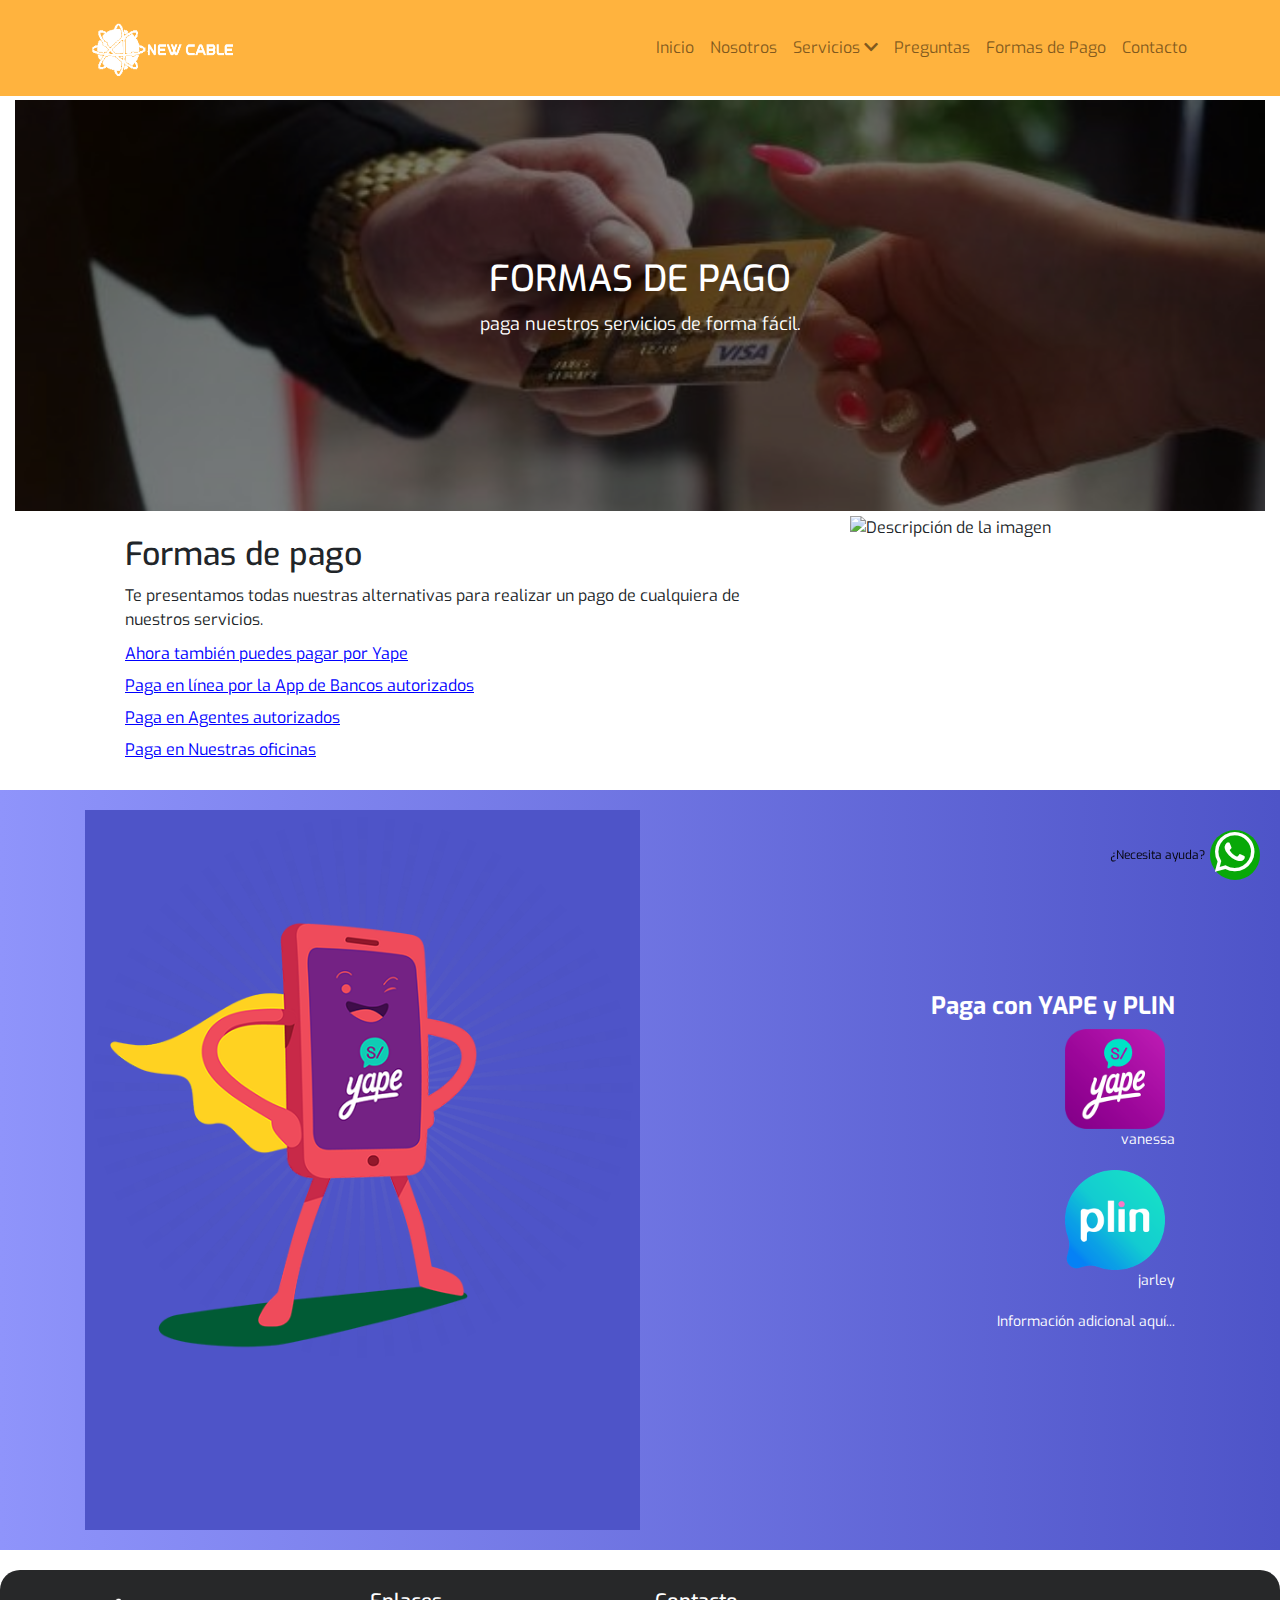
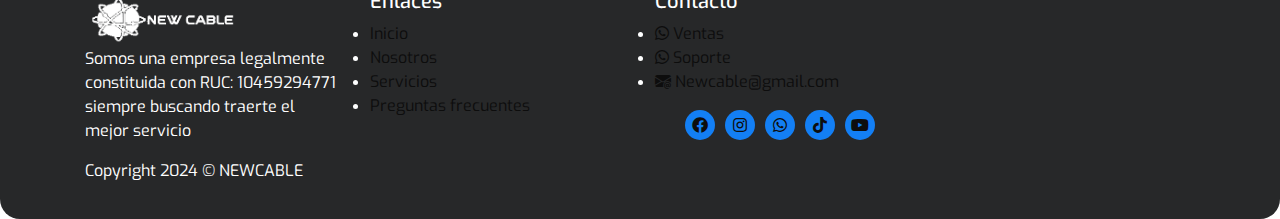
==== formadePago.html @ 8bdfc082 "subiendo proyecto" ====
<!DOCTYPE html>
<html lang="es">
<head>
    <meta charset="UTF-8">
    <meta name="viewport" content="width=device-width, initial-scale=1.0">
    <title>Navbar Responsivo</title>
    <link rel="stylesheet" href="https://stackpath.bootstrapcdn.com/bootstrap/4.5.2/css/bootstrap.min.css">
    <link rel="stylesheet" href="https://cdnjs.cloudflare.com/ajax/libs/font-awesome/5.15.4/css/all.min.css">
    <link href="https://cdn.jsdelivr.net/npm/bootstrap@5.3.2/dist/css/bootstrap.min.css" rel="stylesheet"
        integrity="sha384-T3c6CoIi6uLrA9TneNEoa7RxnatzjcDSCmG1MXxSR1GAsXEV/Dwwykc2MPK8M2HN" crossorigin="anonymous">
    <link rel="stylesheet" href="https://cdnjs.cloudflare.com/ajax/libs/font-awesome/5.15.4/css/all.min.css" integrity="sha512-q15YVnDPsFd6dvLXtdTjUj/FcVJ+ZnkcMW9sTiYgjioUqbyzkbTuD8jDCBmY9kRkUgg3EYcNUlKfK+GirPOfQQ==" crossorigin="anonymous" referrerpolicy="no-referrer" />

    <link rel="stylesheet" href="https://cdn.jsdelivr.net/npm/bootstrap-icons@1.11.3/font/bootstrap-icons.min.css">
    <link rel="stylesheet" href="https://cdn.jsdelivr.net/npm/aos@2.3.4/dist/aos.css" />
    <link rel="stylesheet" href="css/navbar.css">
    <link rel="stylesheet" href="css/footer.css">
    <link rel="stylesheet" href="css/formasdepago-imagenCabecera.css">
    <link rel="stylesheet" href="css/formasdepago-textosizquierda.css">
    <link rel="stylesheet" href="css/formasdepago-fondoanimado.css">
    <link rel="stylesheet" href="css/formasdepago-imagenesFondoanimado.css">
    
    <link rel="stylesheet" href="css/btnWhatsappFlotante.css">

</head>
<body>
    <nav class="navbar navbar-expand-lg navbar-light">
        <div class="container">
            <a class="navbar-brand" href="index.html">
                <img src="images/logo1.png" alt="Logo">
            </a>
            <button class="navbar-toggler" type="button" data-toggle="collapse" data-target="#navbarSupportedContent" aria-controls="navbarSupportedContent" aria-expanded="false" aria-label="Toggle navigation">
                <span class="navbar-toggler-icon"></span>
            </button>
    
            <div class="collapse navbar-collapse" id="navbarSupportedContent">
                <ul class="navbar-nav ml-auto">
                    <li class="nav-item">
                        <a class="nav-link" href="#">Inicio</a>
                    </li>
                    <li class="nav-item">
                        <a class="nav-link" href="nosotros.html">Nosotros</a>
                    </li>
                    <li class="nav-item dropdown">
                        <a class="nav-link dropdown-toggle" href="#" id="navbarDropdownServicios" role="button" data-toggle="dropdown" aria-haspopup="true" aria-expanded="false">
                            Servicios <i class="fas fa-chevron-down"></i>
                        </a>
                        <div class="dropdown-menu dropdown-menu-right mx-auto mx-md-0" aria-labelledby="navbarDropdownServicios">
                            <a class="dropdown-item text-center text-md-left" href="#">Internet</a>
                            <a class="dropdown-item text-center text-md-left" href="#">Cable</a>
                            <a class="dropdown-item text-center text-md-left" href="#">Duos</a>
                        </div>
                    </li>
                    
                    <li class="nav-item">
                        <a class="nav-link" href="preguntas.html">Preguntas</a>
                    </li>
                    <li class="nav-item">
                        <a class="nav-link" href="formadePago.html">Formas de Pago</a>
                    </li>
                    <li class="nav-item">
                        <a class="nav-link" href="#">Contacto</a>
                    </li>
                </ul>
            </div>
        </div>
    </nav>


    <main class="py-1">
        <div class="container-fluid">
            <div class="row">
                <div class="col-12">
                    <div class="image-wrapper">
                        <img src="images/imgpago1.jpg" alt="Imagen de fondo">
                        <div class="overlay"></div>
                        <div class="content">
                            <h1>FORMAS DE PAGO</h1>
                            <p>paga nuestros servicios de forma fácil.</p>
                        </div>
                    </div>
                </div>
            </div>
        </div>
    </main>

    <div class="container">
        <div class="row">
            <div class="col-lg-8">
                <div class="text-container-wrapper">
                    <div class="text-container">
                        <h2>Formas de pago</h2>
                        <p>Te presentamos todas nuestras alternativas para realizar un pago de cualquiera de nuestros servicios.</p>
                        <a href="#" class="d-block mb-2">Ahora también puedes pagar por Yape</a>
                        <a href="#" class="d-block mb-2">Paga en línea por la App de Bancos autorizados</a>
                        <a href="#" class="d-block mb-2">Paga en Agentes autorizados</a>
                        <a href="#" class="d-block mb-2">Paga en Nuestras oficinas</a>
                    </div>
                </div>
            </div>
            <div class="col-lg-4 d-none d-lg-block">
                <div class="image-container">
                    <img src="tu_imagen.jpg" alt="Descripción de la imagen" class="img-fluid">
                </div>
            </div>
        </div>
    </div>




    
    <section class="animated-background">
        <div class="container">
            
            <div class="area">
                <img src="images/yapito.png" alt="">
            </div>
            <div class="content-right">
                <h2>Paga con YAPE y PLIN</h2>
                <div class="payment-method">
                    <img src="images/logo-yape.png" alt="YAPE">
                    <p>vanessa</p>
                </div>
                <div class="payment-method">
                    <img src="images/logo-plin.png" alt="PLIN">
                    <p>jarley</p>
                </div>
                <div class="additional-info">
                    <p>Información adicional aquí...</p>
                </div>
            </div>
        </div>
        <ul class="circles">
            <li></li>
            <li></li>
            <li></li>
            <li></li>
            <li></li>
            <li></li>
            <li></li>
            <li></li>
            <li></li>
            <li></li>
        </ul>
    </section>

    

    <footer class="footer-bg">
        <div class="container">
            <div class="row">
                <div class="col-md-3">
                    <img src="images/logo1.png" alt="Logo de la empresa" style="width: 150px;">
                    <p>Somos una empresa legalmente constituida con RUC: 10459294771 siempre buscando traerte el mejor servicio</p>
                </div>
                <div class="col-md-3">
                    <h5>Enlaces</h5>
                    <ul>
                        <li><a href="nosotros.html" class="animated-link">Inicio</a></li>
                        <li><a href="nosotros.html" class="animated-link">Nosotros</a></li>
                        <li><a href="" class="animated-link">Servicios</a></li>
                        <li><a href="#" class="animated-link">Preguntas frecuentes</a></li>
                    </ul>
                </div>
                
                <div class="col-md-3">
                    <h5>Contacto</h5>
                    <ul>
                        <li><a href="https://api.whatsapp.com/send?phone=+51984599871&text=Hola,%20Estoy%20interesada%20más%20información%20por%20favor.!" target="_blank"><i class="fab fa-whatsapp"></i> Ventas </a></li>
                        <li><a href="https://api.whatsapp.com/send?phone=+51984599871&text=Hola,Cielosoft%20Necesito%20ayuda.!" target="_blank"><i class="fab fa-whatsapp"></i> Soporte</a></li>
                        <li><a href="mailto:newcable@gmail.com" target="_blank"><i class="bi bi-envelope-at-fill"></i> Newcable@gmail.com</a></li>
                    </ul>
                    <!-- Agregamos los iconos de redes sociales debajo del correo -->
                    <ul class="footer-social-icons mt-1" style="margin-left: 30px;">
                        <li><a href="https://www.facebook.com/CIELOSOFTPUCALLPA"><i class="fab fa-facebook"></i></a></li>
                        <li><a href="#"><i class="fab fa-instagram"></i></a></li>
                        <li><a href="https://api.whatsapp.com/send?phone=+51984599871&text=Hola,Cielosoft%20Necesito%20ayuda.!" target="_blank"><i class="fab fa-whatsapp"></i></a></li>
                        <li><a href="#"><i class="fab fa-tiktok"></i></a></li>
                        <li><a href="#"><i class="fab fa-youtube"></i></a></li>
                        <!-- Agrega más iconos según sea necesario -->
                    </ul>
                </div>
                
                <!-- <div class="col-md-3">
                    <h5>Distribuidor autorizado de: </h5>
                    <ul>
                        <li><img src="/images/imgsunat.png" alt="Distribuidor 1" style="width: 150px;"></li>
                        <li><img src="/images/imgnubefat.png" alt="Distribuidor 2" style="width: 150px;"></li>
                    </ul>
                </div> -->
            </div>
            <div class="row">
                <div class="col-md-12 text-center">
                    <p>Copyright 2024 © NEWCABLE </p>
                </div>
            </div>
        </div>
    </footer>
    <div class="whatsapp-container">
        <div class="whatsapp-text">¿Necesita ayuda?</div>
        <a href="https://api.whatsapp.com/send?phone=917374145&text=Hola,%20Necesito%20ayuda.!" class="whatsapp-button" target="_blank">
            <i class="bi bi-whatsapp" style="font-size: 40px;"></i>
        </a>
    </div>
    
    <script src="https://cdn.jsdelivr.net/npm/bootstrap@5.3.2/dist/js/bootstrap.bundle.min.js" integrity="sha384-C6RzsynM9kWDrMNeT87bh95OGNyZPhcTNXj1NW7RuBCsyN/o0jlpcV8Qyq46cDfL" crossorigin="anonymous"></script>
    <script src="https://cdn.jsdelivr.net/npm/aos@2.3.4/dist/aos.js"></script>
    
   
    <script src="https://code.jquery.com/jquery-3.5.1.slim.min.js"></script>
<script src="https://cdn.jsdelivr.net/npm/@popperjs/core@2.5.4/dist/umd/popper.min.js"></script>
<script src="https://stackpath.bootstrapcdn.com/bootstrap/4.5.2/js/bootstrap.min.js"></script>
    <script src="https://kit.fontawesome.com/a076d05399.js"></script>
    <script src="js/navbar.js"></script>
    <script src="js/Iniciocarrusel.js"></script>

</body>
</html>
---- css/navbar.css ----
.navbar {
    background-color: #FFB33E;
}

.navbar-brand img {
    height: 70px; /* Ajusta la altura de tu logo según necesites */
    width: 150px;
}

.navbar-nav .nav-link {
    color: black;
    position: relative;
}

.navbar-nav .nav-link::after {
    content: '';
    position: absolute;
    left: 0;
    bottom: -5px;
    width: 0; /* Inicialmente 0 */
    height: 2px;
    background-color: black;
    transition: width 0.3s ease; /* Transición suave */
    visibility: hidden; /* Ocultar la línea por defecto */
}

.navbar-nav .nav-link:hover::after {
    width: 100%; /* Ancho completo cuando el enlace es hover */
    visibility: visible; /* Mostrar la línea cuando el enlace es hover */
}

.navbar-nav .nav-link.active::after {
    width: 100%; /* Ancho completo cuando el enlace está activo */
    visibility: visible; /* Mostrar la línea cuando el enlace está activo */
}


/* Estilos para dispositivos móviles */
@media (max-width: 768px) {
    .navbar-nav .nav-link::after {
        display: none; /* Ocultar la línea en dispositivos móviles */
    }
}
.dropdown-menu {
    background-color: #FFB33E; /* Fondo del submenu */
}

.dropdown-item {
    color: black; /* Color del texto del submenu */
    transition: background-color 0.3s, color 0.3s; /* Transición suave para el cambio de color */
}

/* Estilos adicionales para el hover y el click del submenu */
.dropdown-item:hover, .dropdown-item:focus {
    background-color: black; /* Cambiar el fondo del submenu al hacer hover o clic */
    color: #FFB33E; /* Cambiar el color del texto del submenu al hacer hover o clic */
}
/* Estilos para el submenu en dispositivos móviles */
---- css/footer.css ----
.footer-bg {
    margin-top: 20px; /* Ajusta el valor según la separación deseada */
    background-color: #272829; /* Color de fondo celeste oscuro */
    color: #ffffff; /* Color de texto blanco */
    padding: 20px 0; /* Añade espacio interno al footer */
    border-radius: 20px; /* Hace que las esquinas sean redondeadas */
    overflow: hidden; /* Asegura que el contenido no sobresalga de las esquinas redondeadas */
   
}

.footer-social-icons {
    list-style: none;
    padding: 0;
    display: flex;
}

.footer-social-icons li {
    margin-right: 10px; /* Ajusta el espaciado entre los iconos */
}

.footer-social-icons a {
    display: flex;
    align-items: center;
    justify-content: center;
    width: 30px;
    height: 30px;
    border-radius: 50%;
    background-color: #137ff4; /* Color de fondo del círculo */
    color: white;
    transition: background-color 0.3s; /* Transición para el cambio de color */
}

.footer-social-icons a:hover {
    background-color: #1c87fa; /* Cambia el color al pasar el cursor */
}
.footer-links a {
    color: white; /* Color de texto blanco por defecto */
    transition: color 0.3s; /* Transición para el cambio de color */
}

.footer-links a:hover {
    color: #ffc107; /* Cambia el color al pasar el cursor */
}

/* Agrega los estilos a los enlaces dentro del footer */
.footer-bg ul li a {
    color: rgb(13, 13, 13); /* Color de texto blanco por defecto */
    transition: color 0.3s; /* Transición para el cambio de color */
}

.footer-bg ul li a:hover,
.footer-bg ul li a:focus {
    color: #dfe0f6; /* Cambia el color al pasar el cursor o hacer clic */
}
---- css/formasdepago-imagenCabecera.css ----
.image-wrapper {
    position: relative;
}

.image-wrapper img {
    width: 100%;
    height: auto;
    display: block;
}

.overlay {
    position: absolute;
    top: 0;
    left: 0;
    width: 100%;
    height: 100%;
    background-color: rgba(0, 0, 0, 0.5); /* Color de fondo semi-transparente */
}

.content {
    position: absolute;
    top: 50%;
    left: 50%;
    transform: translate(-50%, -50%);
    text-align: center;
    color: white;
    z-index: 1; /* Para que esté por encima de la imagen */
}

.content h1 {
    font-size: 36px;
    margin-bottom: 10px;
}

.content p {
    font-size: 18px;
}
---- css/formasdepago-textosizquierda.css ----
.text-container-wrapper {
    display: flex; /* Utilizar flexbox para alinear los elementos */
    align-items: center; /* Centrar verticalmente los elementos */
    justify-content: space-between; /* Espacio entre los elementos */
    margin: 0 20px; /* Margen en los lados */
    max-width: 800px; /* Ancho máximo del contenedor */
    padding: 20px; /* Espaciado interno */
}

.text-container {
    text-align: left; /* Alinear todo el texto a la izquierda */
    flex: 1; /* Que el contenedor de texto ocupe todo el espacio restante */
}

.text-container p {
    margin: 10px 0; /* Espacio entre párrafos */
}

.text-container a {
    color: blue; /* Color del enlace */
    text-decoration: underline; /* Subrayado del enlace */
   
}

.text-container a:hover {
    color: darkblue; /* Color al pasar el ratón sobre el enlace */
}
.text-image-container {
    display: flex; /* Utilizar flexbox para alinear los elementos */
}


.image-container {
    margin-left: 20px; /* Espacio entre el texto y la imagen */
}
---- css/formasdepago-fondoanimado.css ----
@import url('https://fonts.googleapis.com/css?family=Exo:400,700');

*{
    margin: 0px;
    padding: 0px;
}

body{
    font-family: 'Exo', sans-serif;
}


.context {
    width: 100%;
    position: absolute;
    top:50vh;
    
}

.context h1{
    text-align: center;
    color: #fff;
    font-size: 50px;
}


.area {
    background: #4e54c8;
    background: -webkit-linear-gradient(to left, #8f94fb, #4e54c8);
    width: 100%;
    min-height: 80vh; /* Altura mínima ajustada, pero se adaptará al contenido */
    position: relative;
    overflow: hidden;
}


.circles {
    position: absolute;
    top: 0;
    left: 0;
    width: 100%;
    height: 100%;
    overflow: hidden;
}
.circles li{
    position: absolute;
    display: block;
    list-style: none;
    width: 20px;
    height: 20px;
    background: rgba(255, 255, 255, 0.2);
    animation: animate 25s linear infinite;
    bottom: -150px;
    
}

.circles li:nth-child(1) {
    left: 25%;
    width: 40px;
    height: 40px;
    animation-delay: 0s;
}

.circles li:nth-child(2) {
    left: 10%;
    width: 10px;
    height: 10px;
    animation-delay: 2s;
    animation-duration: 12s;
}

.circles li:nth-child(3) {
    left: 70%;
    width: 10px;
    height: 10px;
    animation-delay: 4s;
}

.circles li:nth-child(4) {
    left: 40%;
    width: 30px;
    height: 30px;
    animation-delay: 0s;
    animation-duration: 18s;
}

.circles li:nth-child(5) {
    left: 65%;
    width: 10px;
    height: 10px;
    animation-delay: 0s;
}

.circles li:nth-child(6) {
    left: 75%;
    width: 55px;
    height: 55px;
    animation-delay: 3s;
}

.circles li:nth-child(7) {
    left: 35%;
    width: 75px;
    height: 75px;
    animation-delay: 7s;
}

.circles li:nth-child(8) {
    left: 50%;
    width: 12.5px;
    height: 12.5px;
    animation-delay: 15s;
    animation-duration: 45s;
}

.circles li:nth-child(9) {
    left: 20%;
    width: 7.5px;
    height: 7.5px;
    animation-delay: 2s;
    animation-duration: 35s;
}

.circles li:nth-child(10) {
    left: 85%;
    width: 75px;
    height: 75px;
    animation-delay: 0s;
    animation-duration: 11s;
}


@keyframes animate {

    0%{
        transform: translateY(0) rotate(0deg);
        opacity: 1;
        border-radius: 0;
    }

    100%{
        transform: translateY(-1000px) rotate(720deg);
        opacity: 0;
        border-radius: 50%;
    }

}
---- css/formasdepago-imagenesFondoanimado.css ----
.animated-background {
    position: relative;
    background: linear-gradient(to right, #8f94fb, #4e54c8);
    color: #fff;
    padding: 20px 0;
}


.container {
    display: flex;
    flex-wrap: wrap;
    align-items: center;
}

.context {
    width: 100%;
    text-align: center;
}

.area {
    width: 50%; /* Ajusta el ancho según sea necesario */
    position: relative;
    overflow: hidden;
}

.area img {
    max-width: 100%;
    height: auto;
    position: absolute;
    top: 0;
    left: 0;
}

.content-right {
    width: 50%; /* Ajusta el ancho según sea necesario */
    text-align: right;
    padding-right: 20px;
}

.content-right h2 {
    font-size: 24px;
    font-weight: bold;
}

.payment-method {
    margin-bottom: 20px;
}

.payment-method img {
    max-width: 100px;
    height: auto;
    display: inline-block;
    vertical-align: middle;
    margin-right: 10px;
}

.payment-method p {
    font-size: 14px;
}

.additional-info p {
    font-size: 14px;
}
---- css/btnWhatsappFlotante.css ----
.whatsapp-container {
    position: fixed;
    bottom: 20px;
    right: 20px;
    display: flex;
    align-items: center;
}

.whatsapp-button {
    display: inline-block;
    width: 50px; /* Ancho del contenedor */
    height: 50px; /* Altura del contenedor */
    background-color: rgb(8, 168, 8); /* Color del círculo */
    border-radius: 50%; /* Hace que el contenedor sea un círculo perfecto */
    text-align: center;
    line-height: 48px; /* Centra el ícono verticalmente */
    margin-left: 5px; /* Espacio entre el botón y el texto */
}

.whatsapp-text {
    font-size: 12px; /* Tamaño del texto más pequeño */
    color: black; /* Color del texto */
}
.whatsapp-button i {
    color: white; /* Color blanco para el icono */
    transition: transform 0.3s ease; /* Animación de transformación */
}


.whatsapp-button:hover i {
    transform: scale(1.2); /* Aumentar el tamaño al pasar el cursor */
}

.whatsapp-button:hover {
    transform: scale(1.2); /* Aumentar el tamaño al pasar el cursor */
}
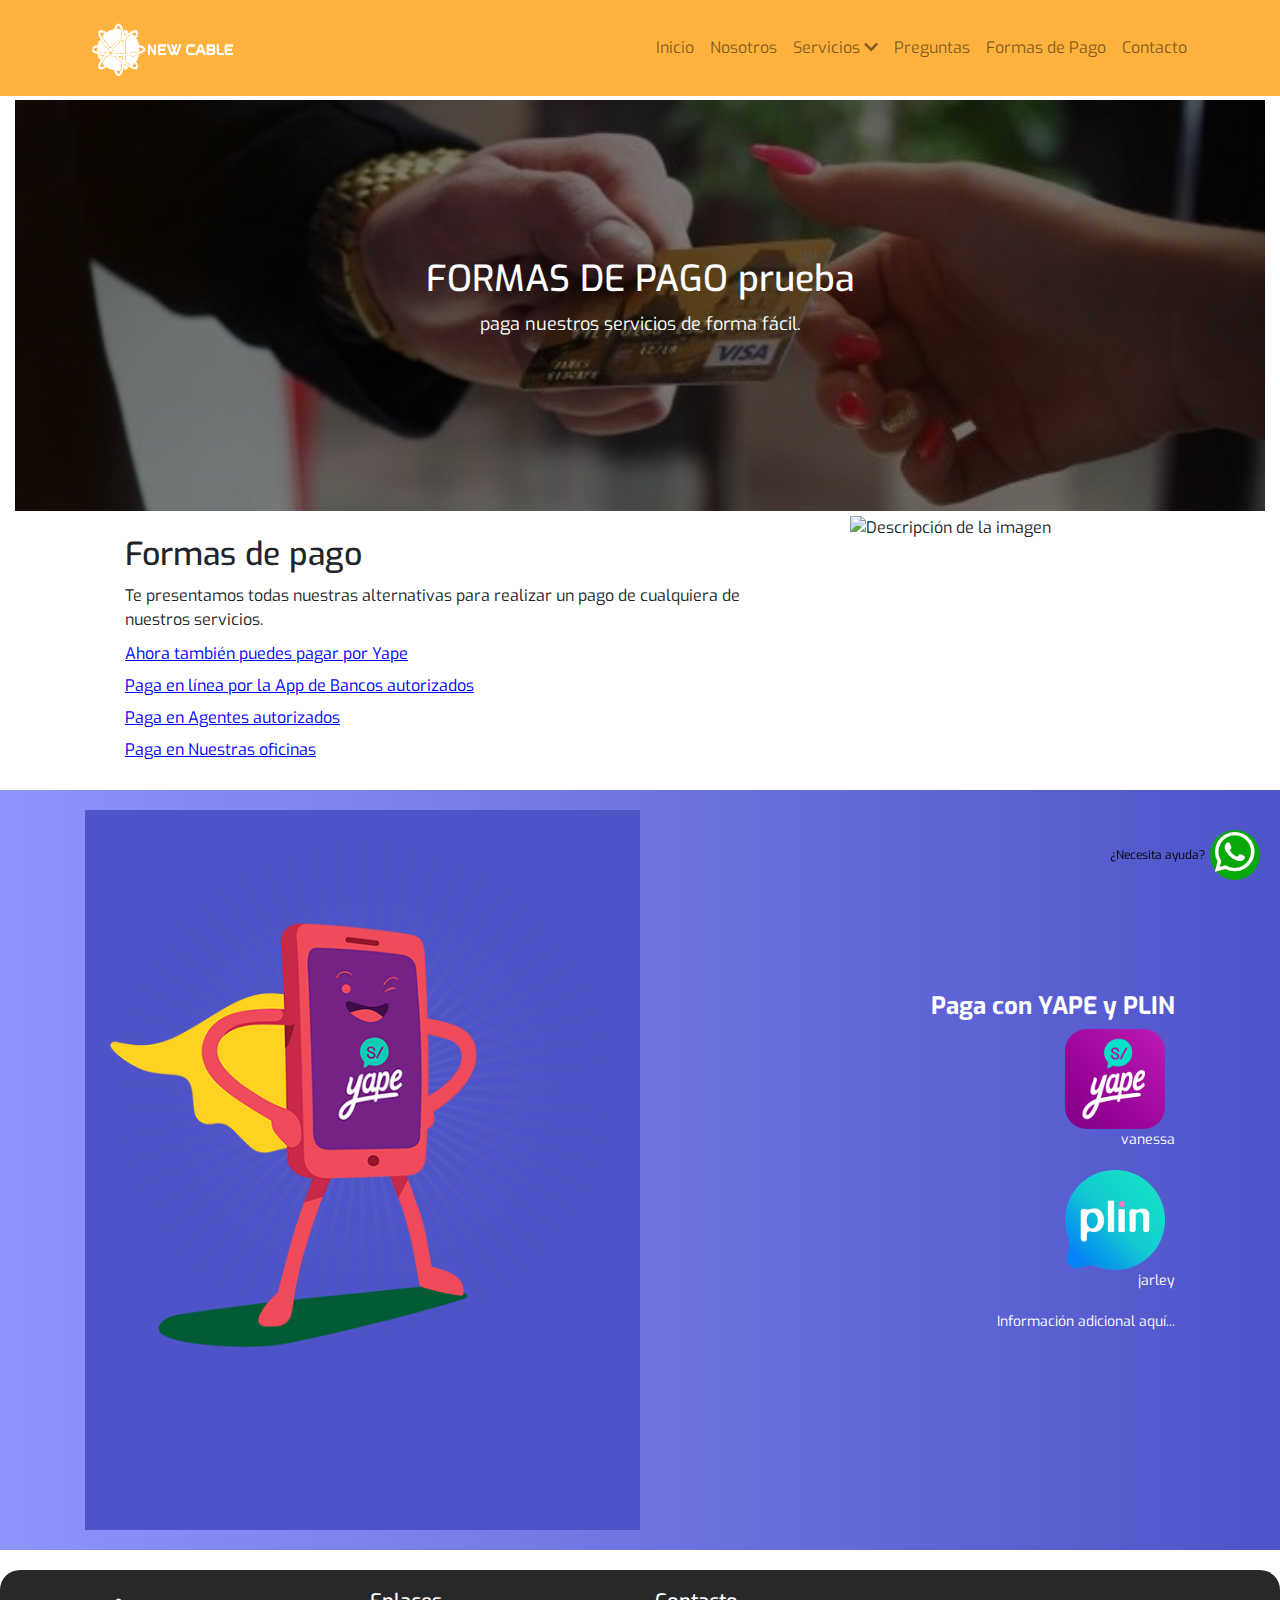
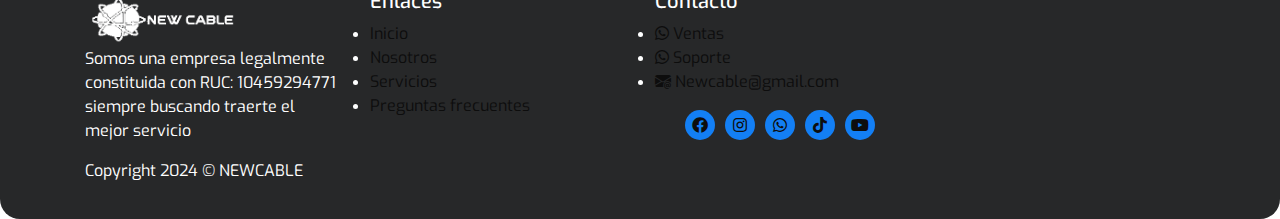
==== commit 68852bf0: "probndo git" ====
--- a/formadePago.html
+++ b/formadePago.html
@@ -74,7 +74,7 @@
                         <img src="images/imgpago1.jpg" alt="Imagen de fondo">
                         <div class="overlay"></div>
                         <div class="content">
-                            <h1>FORMAS DE PAGO</h1>
+                            <h1>FORMAS DE PAGO prueba</h1>
                             <p>paga nuestros servicios de forma fácil.</p>
                         </div>
                     </div>
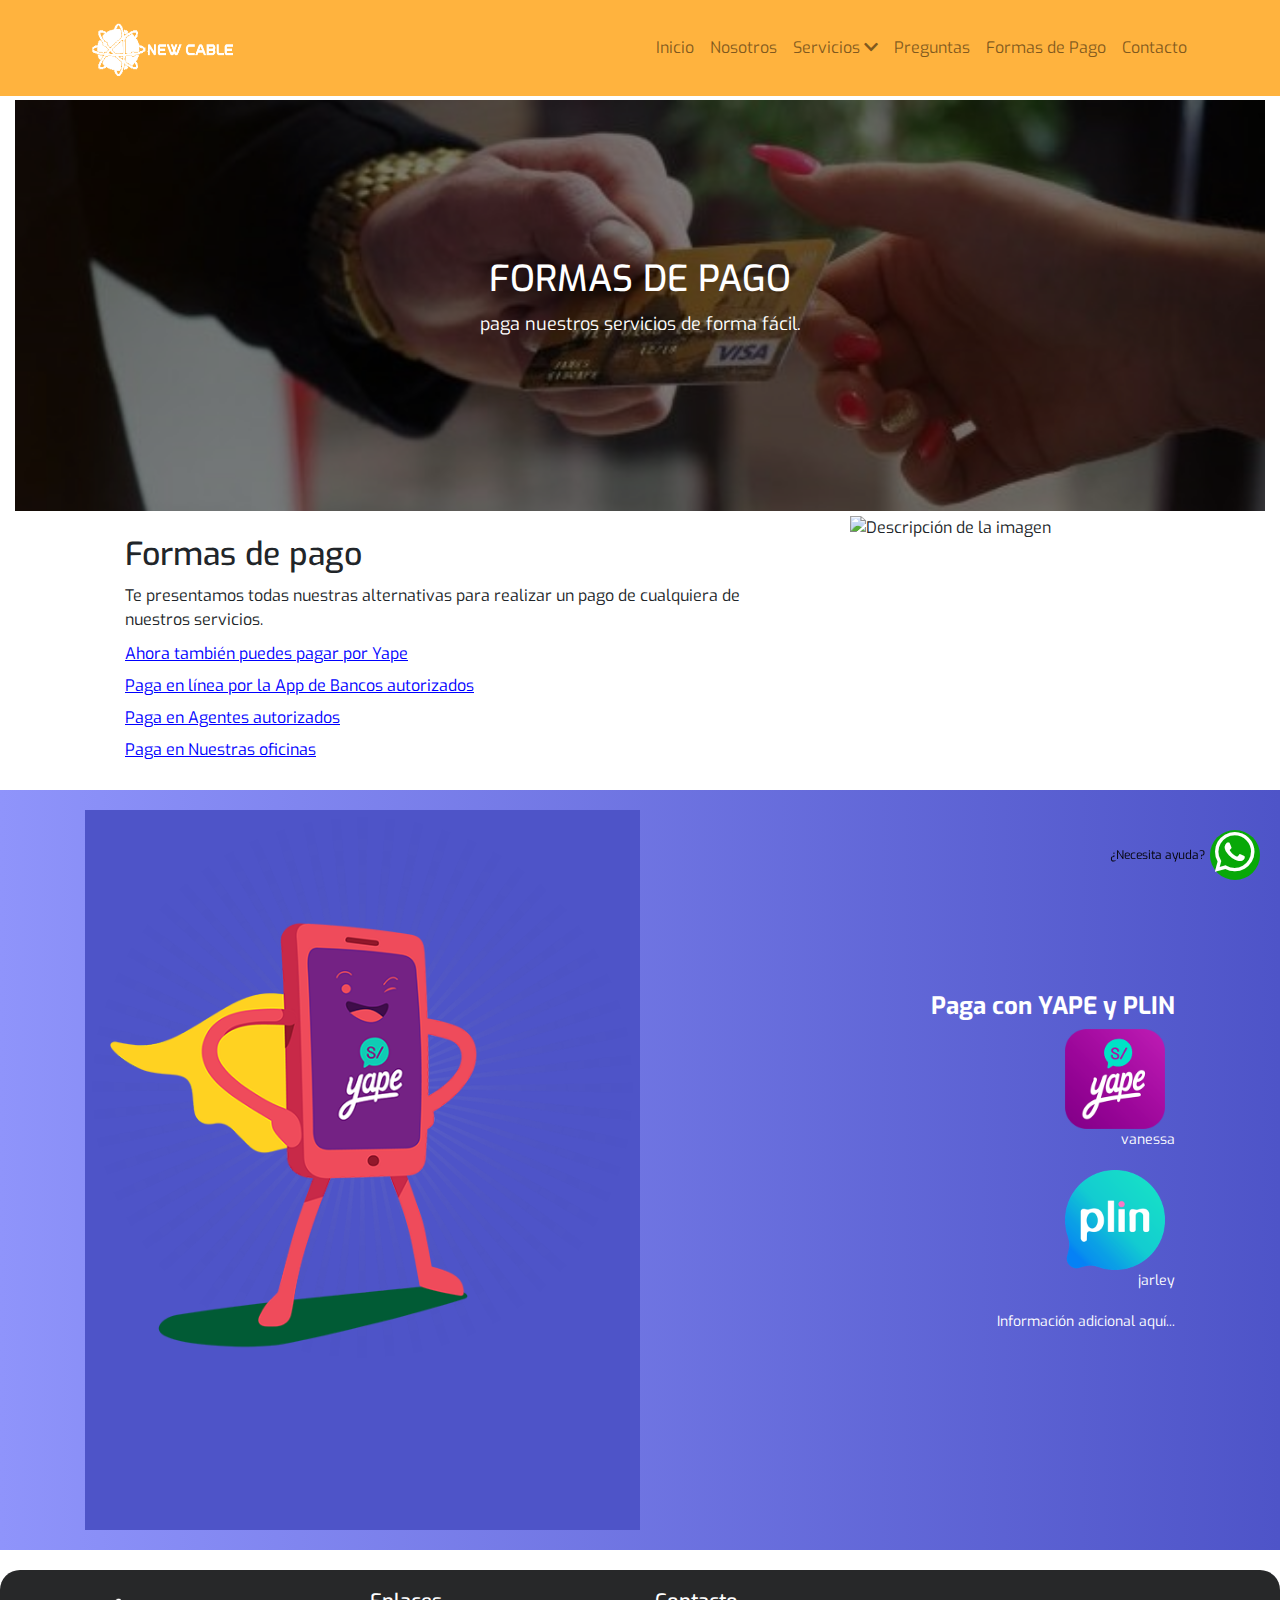
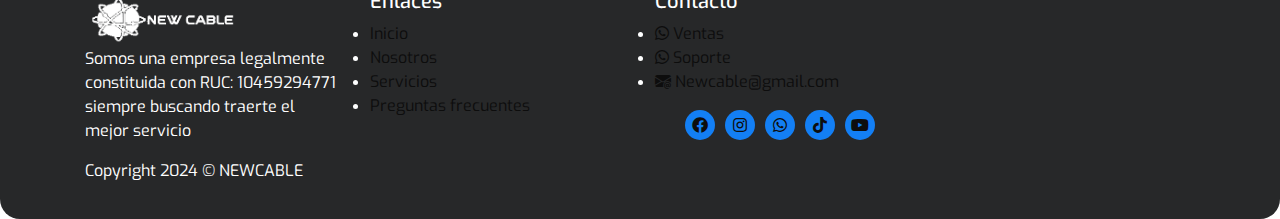
==== commit 6e3008ed: "configurando" ====
--- a/formadePago.html
+++ b/formadePago.html
@@ -74,7 +74,7 @@
                         <img src="images/imgpago1.jpg" alt="Imagen de fondo">
                         <div class="overlay"></div>
                         <div class="content">
-                            <h1>FORMAS DE PAGO prueba</h1>
+                            <h1>FORMAS DE PAGO</h1>
                             <p>paga nuestros servicios de forma fácil.</p>
                         </div>
                     </div>
